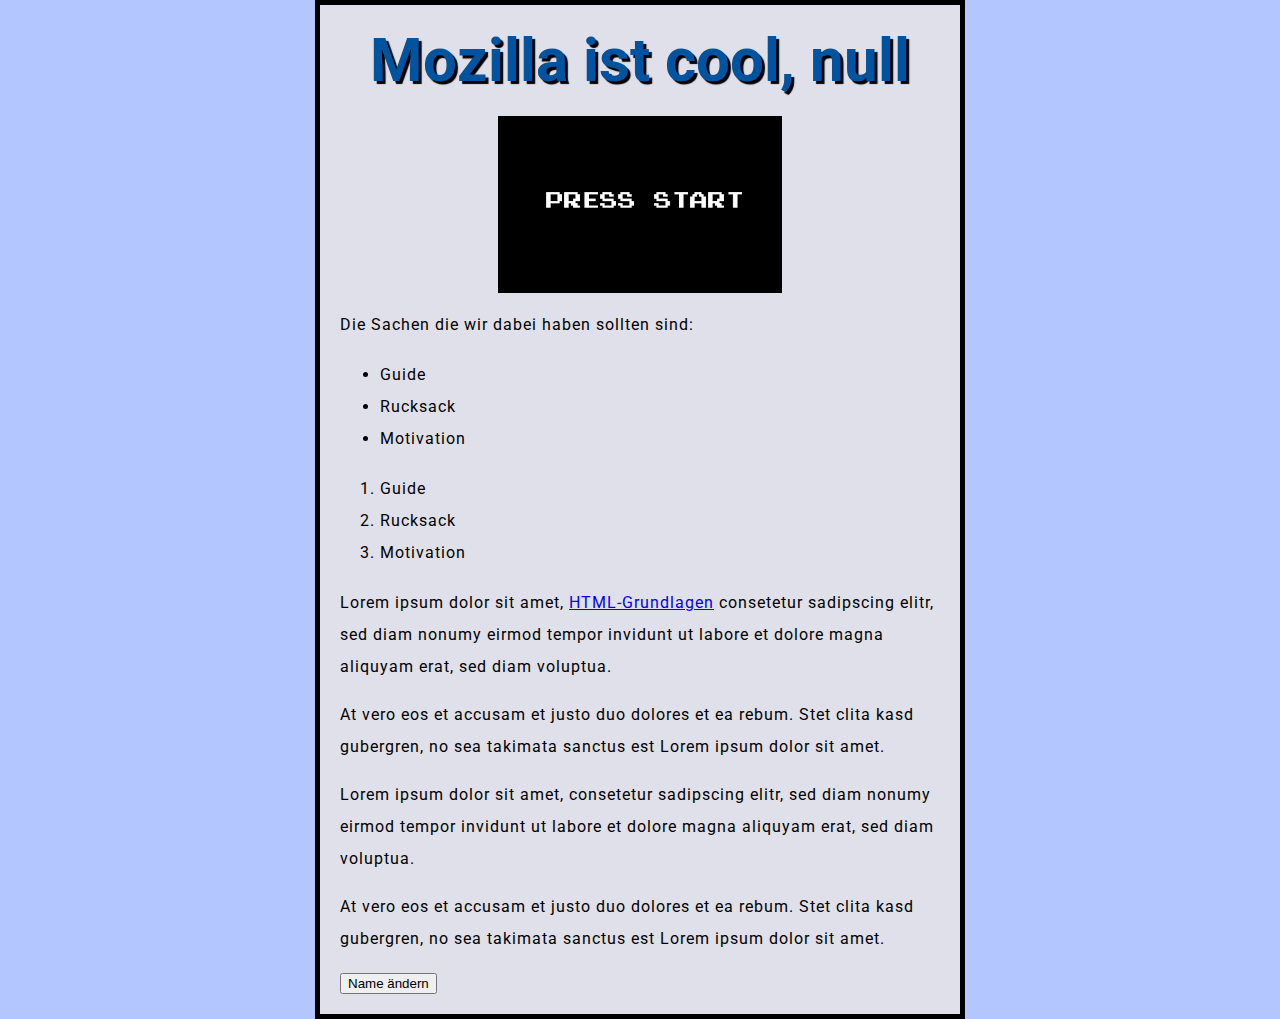
==== index.html @ 06edd3cd "Add files via upload" ====
<!DOCTYPE html>
<html>
  <head>
    <meta charset="utf-8">
    <title>Mein Testseite</title>
	<link href="styles/style.css" rel="stylesheet" type="text/css">
	<link href="https://fonts.googleapis.com/css2?family=Gruppo&family=Roboto:wght@300&display=swap" rel="stylesheet"> 
  </head>
  <body>
	<h1>Die Reise beginnt..</h1>
    <img src="bilder/index.png" alt="Mein Testbild">
	<p>Die Sachen die wir dabei haben sollten sind: </p>
	
	<ul>
	<li>Guide</li>
	<li>Rucksack</li>
	<li>Motivation</li>
	</ul>
	
	<ol>
	<li>Guide</li>
	<li>Rucksack</li>
	<li>Motivation</li>
	</ol>
	
	<p>Lorem ipsum dolor sit amet, <a href="https://developer.mozilla.org/de/docs/Learn/Getting_started_with_the_web/HTML_basics">HTML-Grundlagen</a> consetetur sadipscing elitr, 
	sed diam nonumy eirmod tempor invidunt ut labore et dolore magna 
	aliquyam erat, sed diam voluptua.</p>
	<p>At vero eos et accusam et justo 
	duo dolores et ea rebum. Stet clita kasd gubergren, no sea takimata 
	sanctus est Lorem ipsum dolor sit amet. </p>
	<p>Lorem ipsum dolor sit amet, 
	consetetur sadipscing elitr, sed diam nonumy eirmod tempor invidunt ut 
	labore et dolore magna aliquyam erat, sed diam voluptua. </p>
	<p>At vero eos et 
	accusam et justo duo dolores et ea rebum. Stet clita kasd gubergren, no sea 
	takimata sanctus est Lorem ipsum dolor sit amet.</p>
	
	<button>Name ändern</button>
	<script src="scripts/main.js"></script>
  </body>
</html>
---- styles/style.css ----
html {
  font-size: 18px; /* px bedeutet 'pixels': die Schriftgröße wird auf 10 Pixel gesetzt  */
  font-family: 'Roboto', sans-serif; /* hier kommt der Name der ausgewählten Schriftfamilie hin */
}

h1 {
  font-size: 60px;
  text-align: center;
}

p, li {
  font-size: 16px;
  line-height: 2;
  letter-spacing: 1px;
}

/*html-> ganze Seite, alle Elemente; 
	Eigenschaften werden an die Elemente innerhalb eines Elements weiter vererbt*/
html {
  background-color: #b3c6ff;
}

body {
  width: 600px;
  margin: 0 auto;
  background-color: #e0e0eb;
  padding: 0 20px 20px 20px;
  border: 5px solid black;
}

h1 {
  margin: 0;
  padding: 20px 0;
  color: #00539F;
  text-shadow: 3px 3px 1px black;
}

img {
  display: block;
  margin: 0 auto;
}
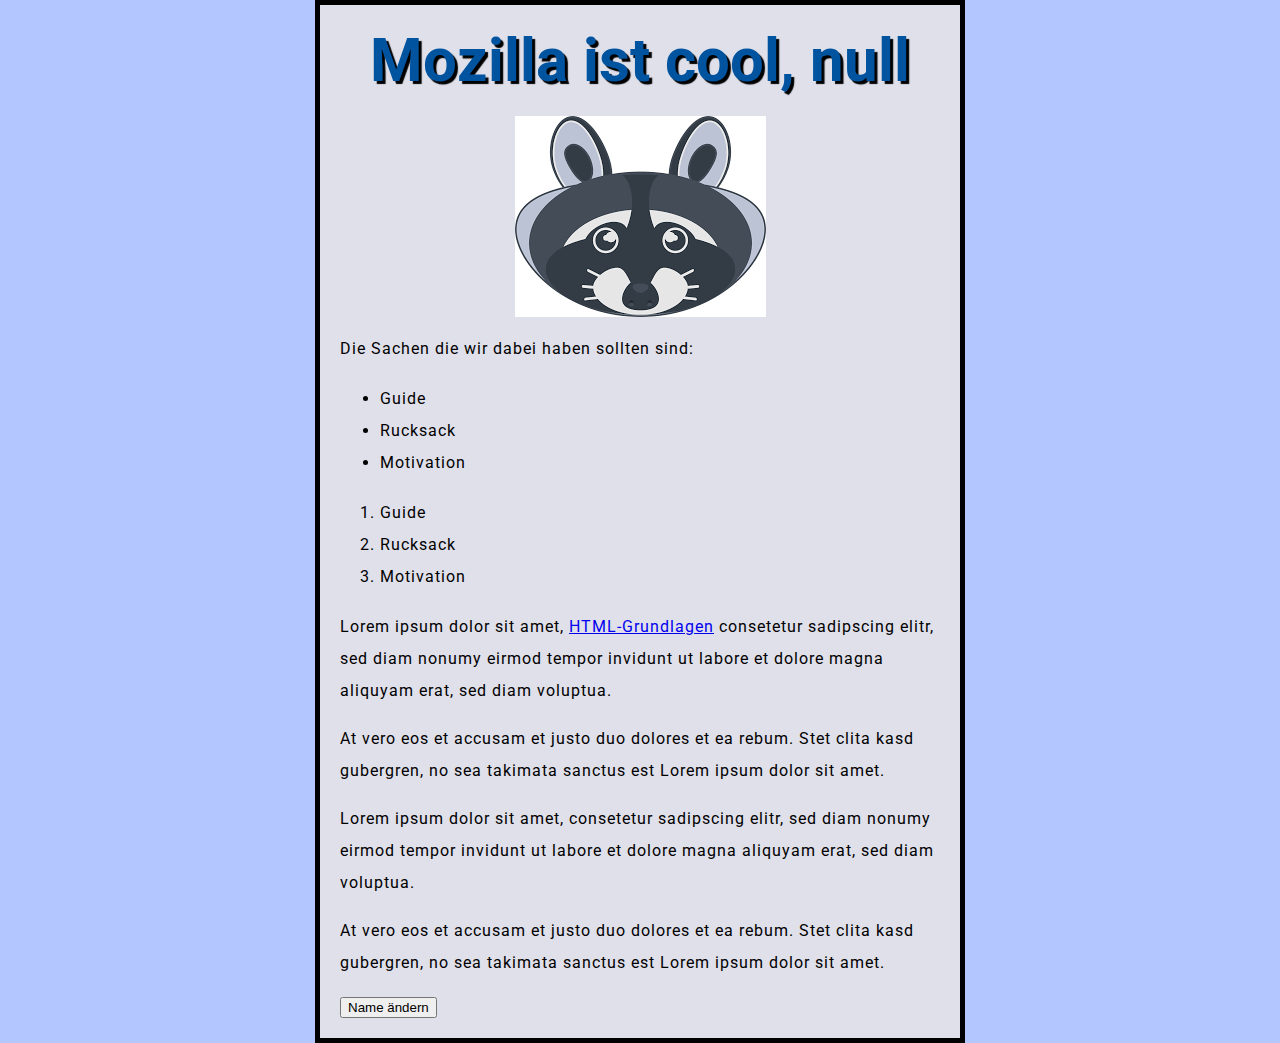
==== commit 8895aa6c: "Add files via upload" ====
--- a/index.html
+++ b/index.html
@@ -8,7 +8,7 @@
   </head>
   <body>
 	<h1>Die Reise beginnt..</h1>
-    <img src="bilder/index.png" alt="Mein Testbild">
+    <img src="bilder/index2.png" alt="Mein Testbild">
 	<p>Die Sachen die wir dabei haben sollten sind: </p>
 	
 	<ul>
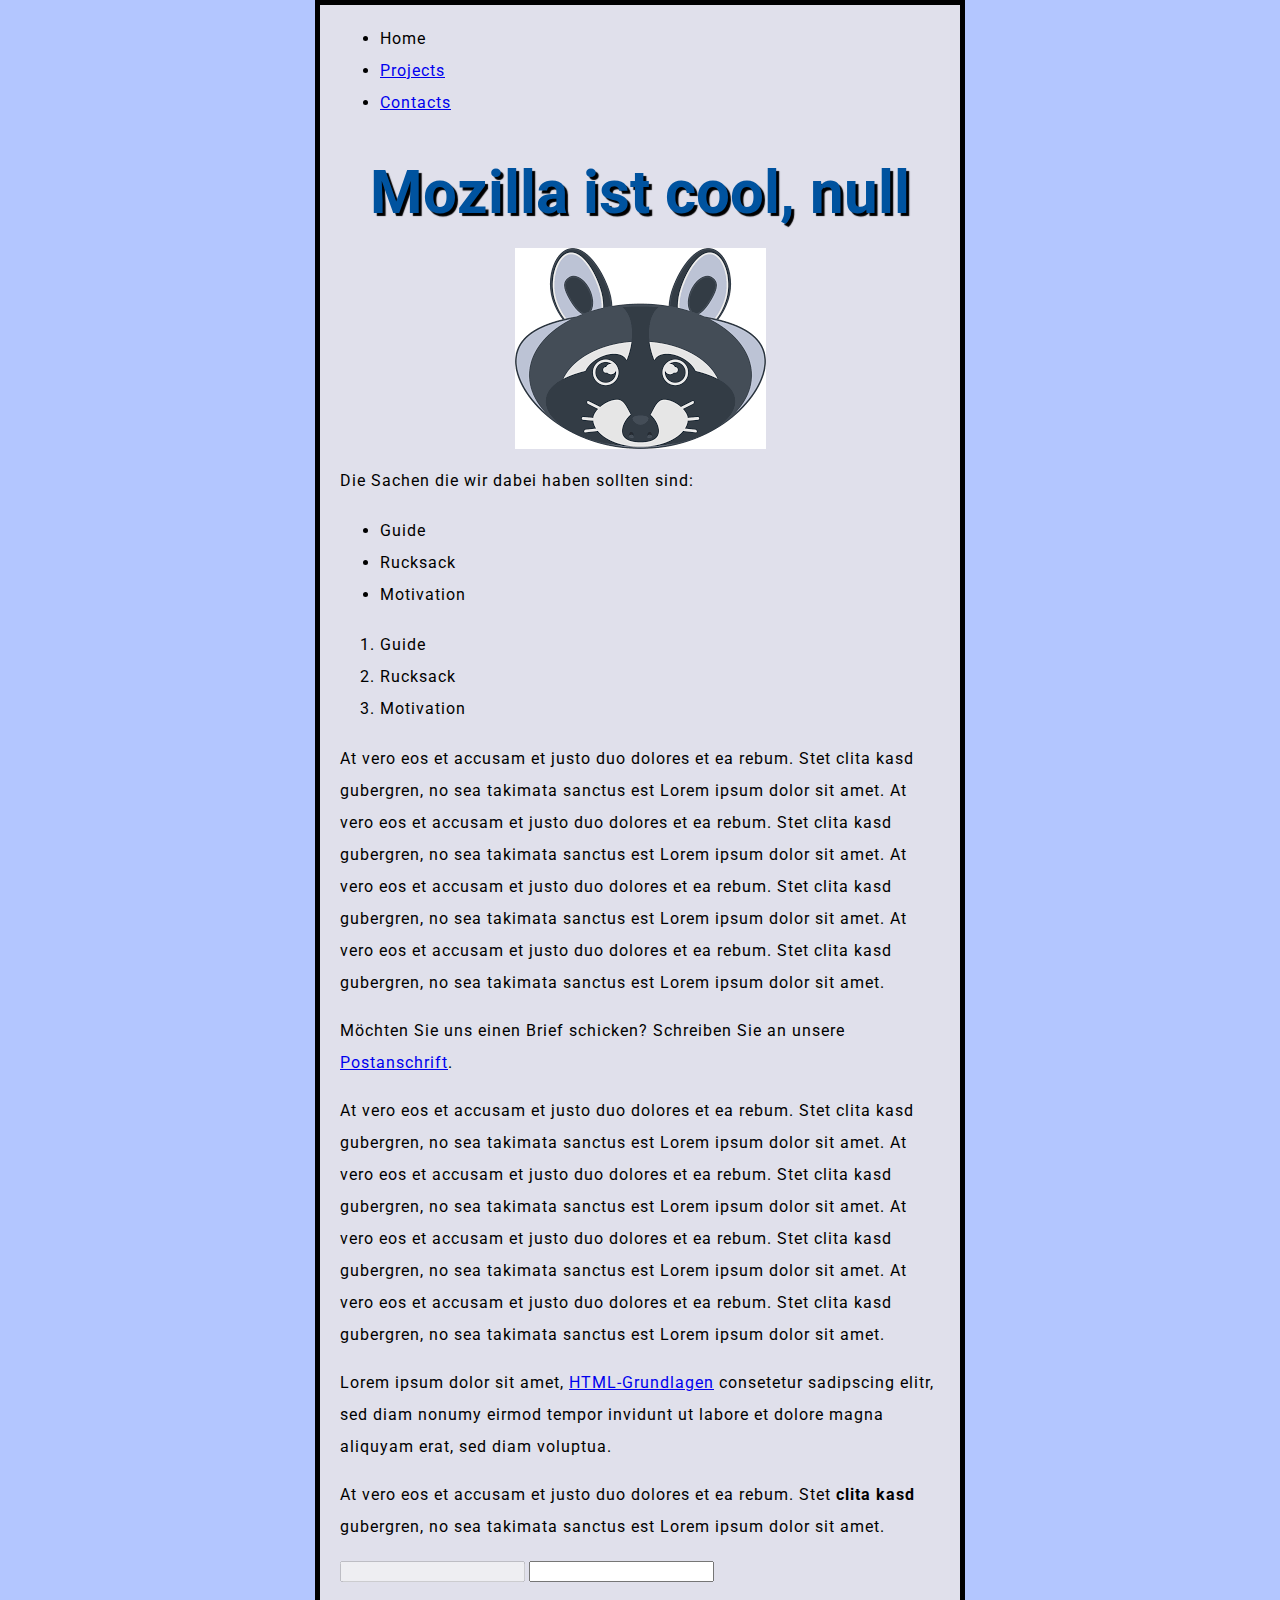
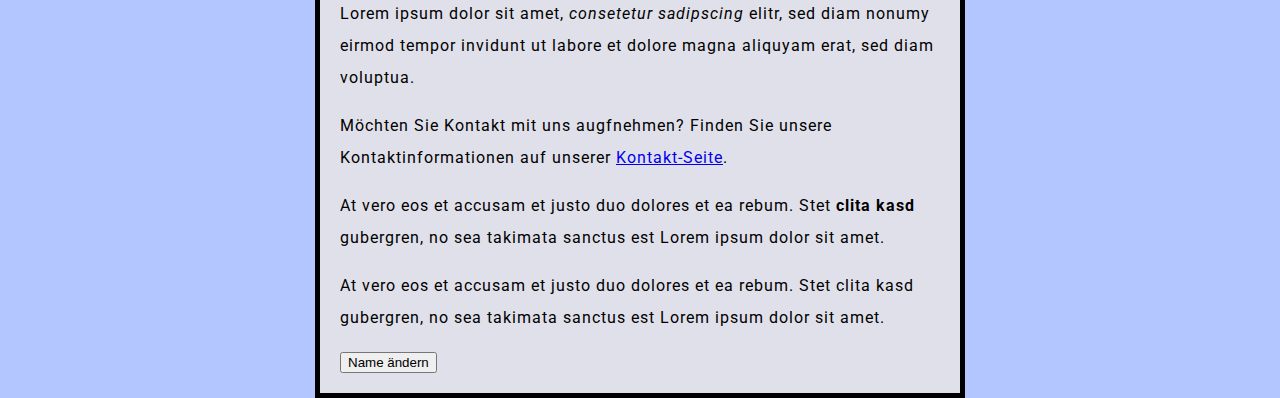
==== commit c32d57a2: "Add files via upload" ====
--- a/index.html
+++ b/index.html
@@ -1,12 +1,23 @@
 <!DOCTYPE html>
-<html>
+<html lang="de">
   <head>
     <meta charset="utf-8">
     <title>Mein Testseite</title>
 	<link href="styles/style.css" rel="stylesheet" type="text/css">
 	<link href="https://fonts.googleapis.com/css2?family=Gruppo&family=Roboto:wght@300&display=swap" rel="stylesheet"> 
+	<meta name="author" content="Caglar Calayir">
+	<meta name="description" content="Eine Beschreibung welche zum Inhalt der Seite passende Stichwörter enthält, 
+		ist ein sinnvoller Weg, die Webseite in Suchmaschinen zu relevanten Suchbegriffen weiter oben erscheinen zu 
+		lassen.Diese Beschreibung wird zB.: für SEO verwendet.">
+	<link rel="shortcut icon" href="favicon.ico" type="image/x-icon">
   </head>
   <body>
+	<ul>
+		<li>Home</li>
+		<li><a href="projects.html">Projects</a></li>
+		<li><a href="contacts.html">Contacts</a></li>
+	</ul>
+  
 	<h1>Die Reise beginnt..</h1>
     <img src="bilder/index2.png" alt="Mein Testbild">
 	<p>Die Sachen die wir dabei haben sollten sind: </p>
@@ -23,15 +34,49 @@
 	<li>Motivation</li>
 	</ol>
 	
-	<p>Lorem ipsum dolor sit amet, <a href="https://developer.mozilla.org/de/docs/Learn/Getting_started_with_the_web/HTML_basics">HTML-Grundlagen</a> consetetur sadipscing elitr, 
+	<p>At vero eos et 
+	accusam et justo duo dolores et ea rebum. Stet clita kasd gubergren, no sea 
+	takimata sanctus est Lorem ipsum dolor sit amet. At vero eos et 
+	accusam et justo duo dolores et ea rebum. Stet clita kasd gubergren, no sea 
+	takimata sanctus est Lorem ipsum dolor sit amet. At vero eos et 
+	accusam et justo duo dolores et ea rebum. Stet clita kasd gubergren, no sea 
+	takimata sanctus est Lorem ipsum dolor sit amet. At vero eos et 
+	accusam et justo duo dolores et ea rebum. Stet clita kasd gubergren, no sea 
+	takimata sanctus est Lorem ipsum dolor sit amet.</p>
+	
+	<p>Möchten Sie uns einen Brief schicken? Schreiben Sie an unsere  <a href="contacts.html#postanschrift">Postanschrift</a>.</p>
+	
+	<p>At vero eos et 
+	accusam et justo duo dolores et ea rebum. Stet clita kasd gubergren, no sea 
+	takimata sanctus est Lorem ipsum dolor sit amet. At vero eos et 
+	accusam et justo duo dolores et ea rebum. Stet clita kasd gubergren, no sea 
+	takimata sanctus est Lorem ipsum dolor sit amet. At vero eos et 
+	accusam et justo duo dolores et ea rebum. Stet clita kasd gubergren, no sea 
+	takimata sanctus est Lorem ipsum dolor sit amet. At vero eos et 
+	accusam et justo duo dolores et ea rebum. Stet clita kasd gubergren, no sea 
+	takimata sanctus est Lorem ipsum dolor sit amet.</p>
+	
+	<p>Lorem ipsum dolor sit amet, <a target="_blank" title="The Mozilla homepage" href="https://developer.mozilla.org/de/docs/Learn/Getting_started_with_the_web/HTML_basics">HTML-Grundlagen</a> consetetur sadipscing elitr, 
 	sed diam nonumy eirmod tempor invidunt ut labore et dolore magna 
 	aliquyam erat, sed diam voluptua.</p>
 	<p>At vero eos et accusam et justo 
-	duo dolores et ea rebum. Stet clita kasd gubergren, no sea takimata 
+	duo dolores et ea rebum. Stet <strong>clita kasd</strong> gubergren, no sea takimata 
 	sanctus est Lorem ipsum dolor sit amet. </p>
+	<input type="text" disabled="disabled">
+	<input type="text">
+	
 	<p>Lorem ipsum dolor sit amet, 
-	consetetur sadipscing elitr, sed diam nonumy eirmod tempor invidunt ut 
+	<em>consetetur sadipscing </em>elitr, sed diam nonumy eirmod tempor invidunt ut 
 	labore et dolore magna aliquyam erat, sed diam voluptua. </p>
+	
+	<p>Möchten Sie Kontakt mit uns augfnehmen?
+	Finden Sie unsere Kontaktinformationen auf unserer <a href="contacts.html">Kontakt-Seite</a>.</p>
+	
+	
+	<p>At vero eos et accusam et justo 
+	duo dolores et ea rebum. Stet <strong>clita kasd</strong> gubergren, no sea takimata 
+	sanctus est Lorem ipsum dolor sit amet. </p>
+	
 	<p>At vero eos et 
 	accusam et justo duo dolores et ea rebum. Stet clita kasd gubergren, no sea 
 	takimata sanctus est Lorem ipsum dolor sit amet.</p>
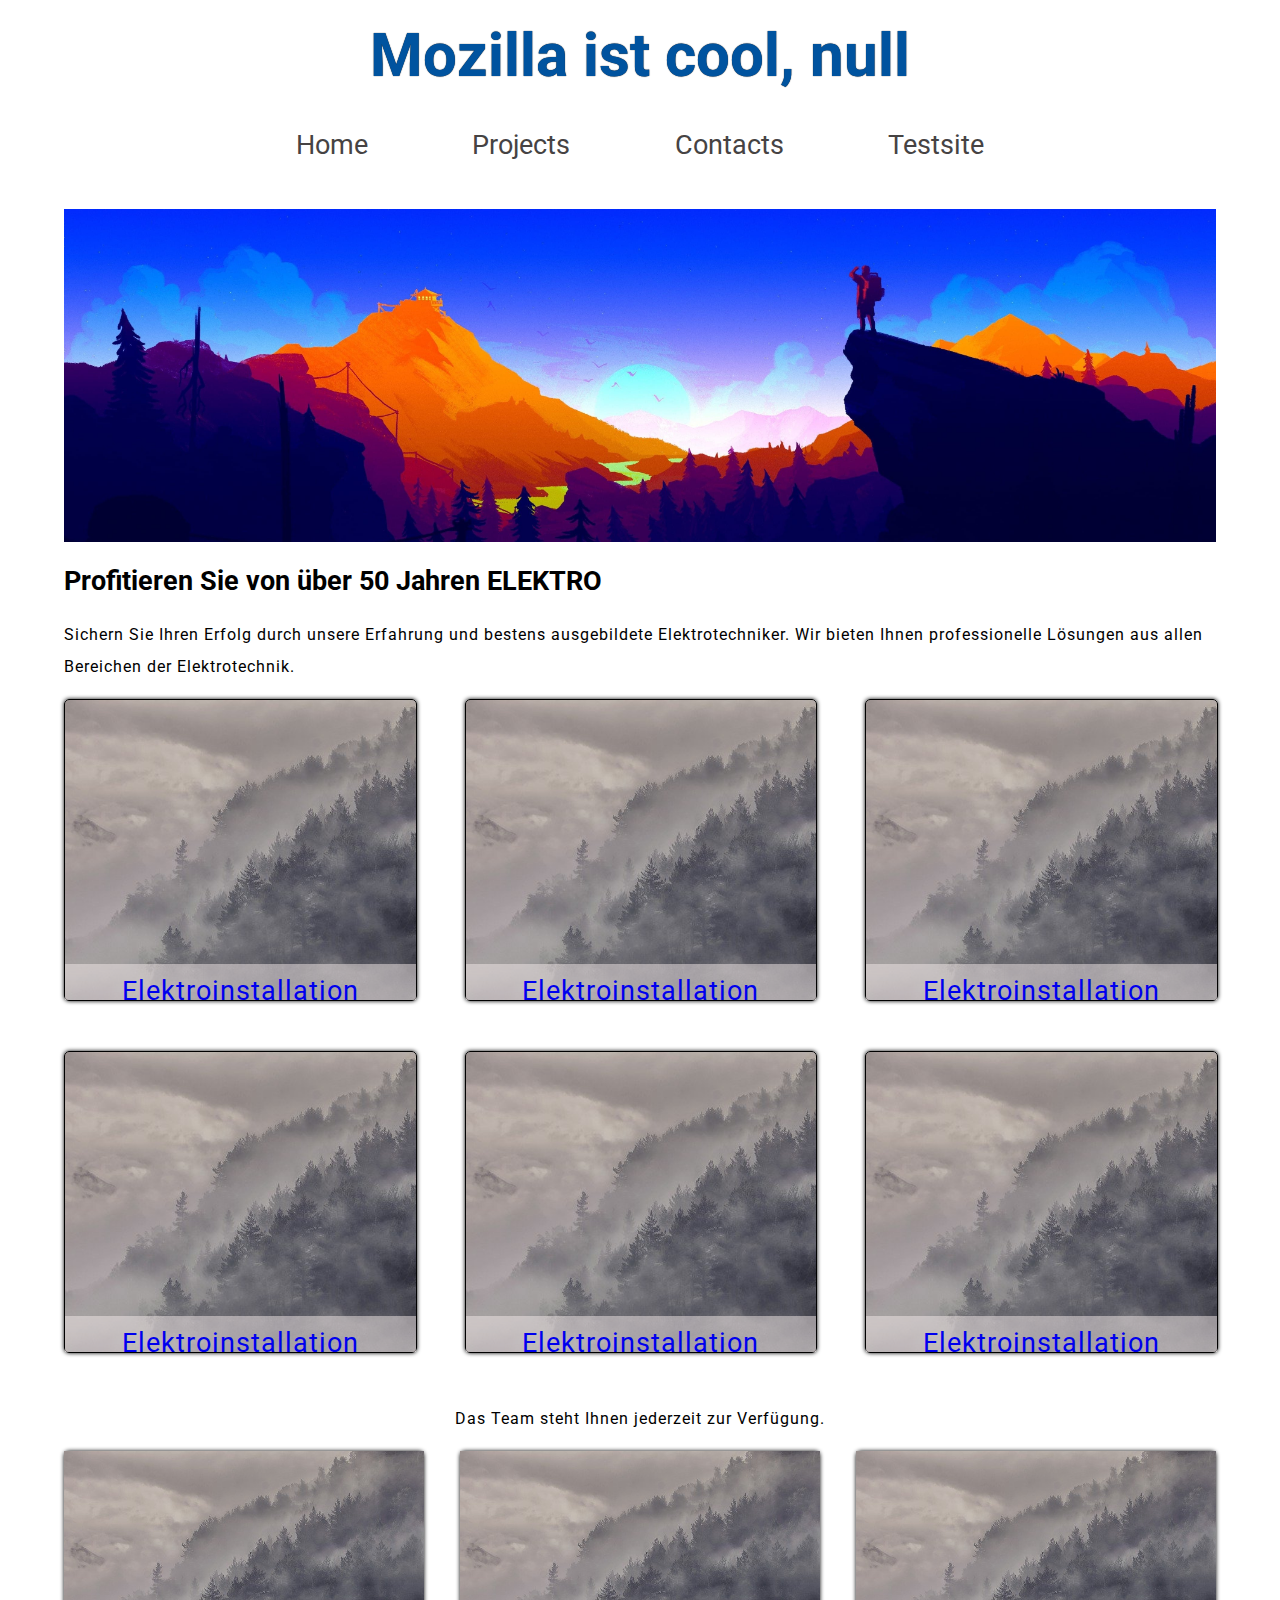
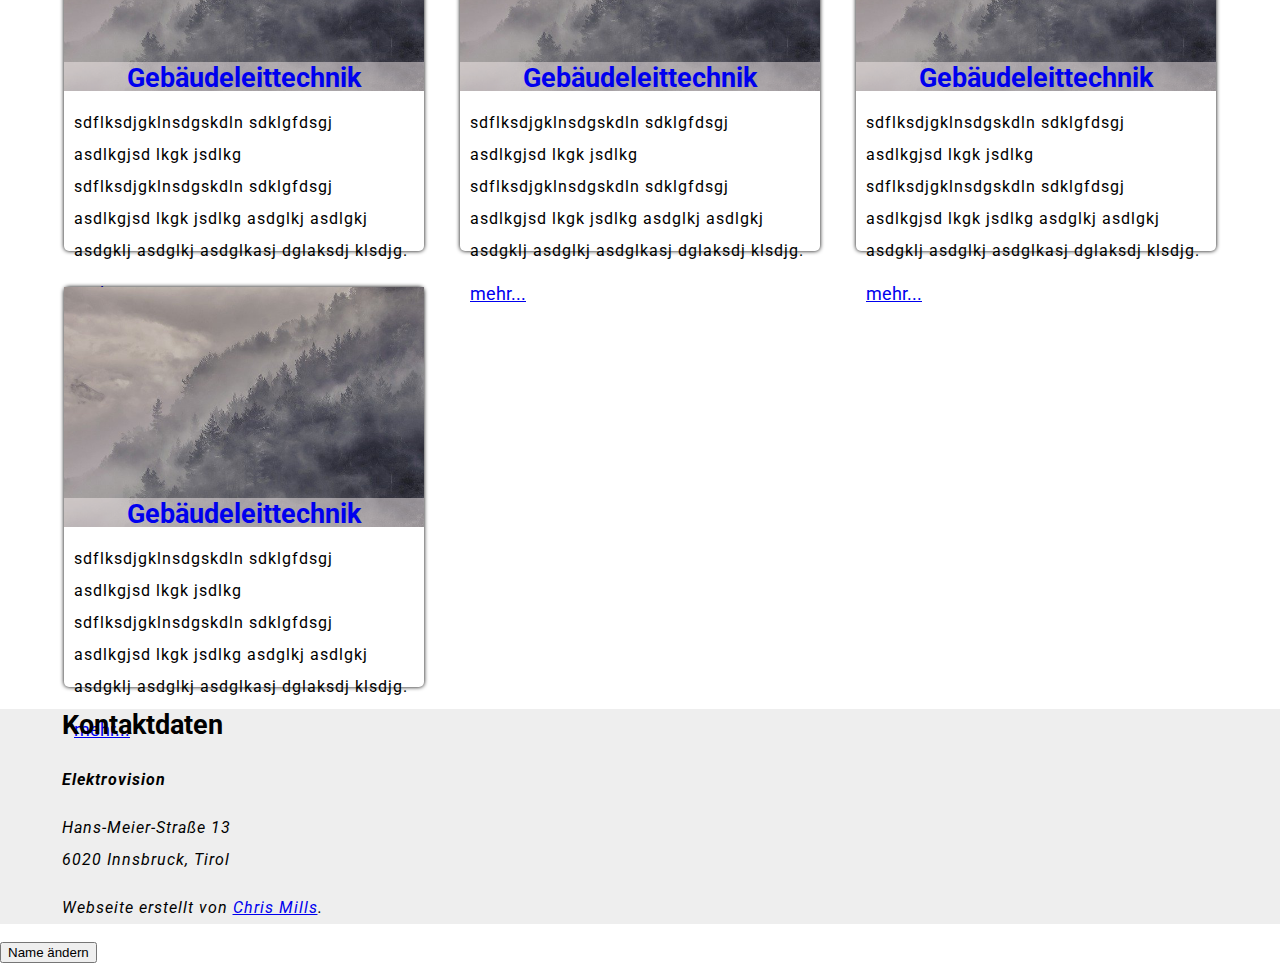
==== commit 5b24abb4: "Add files via upload" ====
--- a/index.html
+++ b/index.html
@@ -1,87 +1,259 @@
 <!DOCTYPE html>
 <html lang="de">
-  <head>
-    <meta charset="utf-8">
-    <title>Mein Testseite</title>
-	<link href="styles/style.css" rel="stylesheet" type="text/css">
-	<link href="https://fonts.googleapis.com/css2?family=Gruppo&family=Roboto:wght@300&display=swap" rel="stylesheet"> 
+
+<head>
+	<title>Mein Testseite</title>
+
+	<meta charset="utf-8">
+	<meta name="keywords" content="HTML, CSS, JavaScript">
 	<meta name="author" content="Caglar Calayir">
 	<meta name="description" content="Eine Beschreibung welche zum Inhalt der Seite passende Stichwörter enthält, 
 		ist ein sinnvoller Weg, die Webseite in Suchmaschinen zu relevanten Suchbegriffen weiter oben erscheinen zu 
 		lassen.Diese Beschreibung wird zB.: für SEO verwendet.">
+	<meta name="viewport" content="width=device-width, initial-scale=1.0">
+
+	<link href="styles/style.css" rel="stylesheet" type="text/css">
+	<link href="https://fonts.googleapis.com/css2?family=Gruppo&family=Roboto:wght@300&display=swap" rel="stylesheet">
 	<link rel="shortcut icon" href="favicon.ico" type="image/x-icon">
-  </head>
-  <body>
-	<ul>
-		<li>Home</li>
-		<li><a href="projects.html">Projects</a></li>
-		<li><a href="contacts.html">Contacts</a></li>
-	</ul>
-  
-	<h1>Die Reise beginnt..</h1>
-    <img src="bilder/index2.png" alt="Mein Testbild">
-	<p>Die Sachen die wir dabei haben sollten sind: </p>
-	
-	<ul>
-	<li>Guide</li>
-	<li>Rucksack</li>
-	<li>Motivation</li>
-	</ul>
-	
-	<ol>
-	<li>Guide</li>
-	<li>Rucksack</li>
-	<li>Motivation</li>
-	</ol>
-	
-	<p>At vero eos et 
-	accusam et justo duo dolores et ea rebum. Stet clita kasd gubergren, no sea 
-	takimata sanctus est Lorem ipsum dolor sit amet. At vero eos et 
-	accusam et justo duo dolores et ea rebum. Stet clita kasd gubergren, no sea 
-	takimata sanctus est Lorem ipsum dolor sit amet. At vero eos et 
-	accusam et justo duo dolores et ea rebum. Stet clita kasd gubergren, no sea 
-	takimata sanctus est Lorem ipsum dolor sit amet. At vero eos et 
-	accusam et justo duo dolores et ea rebum. Stet clita kasd gubergren, no sea 
-	takimata sanctus est Lorem ipsum dolor sit amet.</p>
-	
-	<p>Möchten Sie uns einen Brief schicken? Schreiben Sie an unsere  <a href="contacts.html#postanschrift">Postanschrift</a>.</p>
-	
-	<p>At vero eos et 
-	accusam et justo duo dolores et ea rebum. Stet clita kasd gubergren, no sea 
-	takimata sanctus est Lorem ipsum dolor sit amet. At vero eos et 
-	accusam et justo duo dolores et ea rebum. Stet clita kasd gubergren, no sea 
-	takimata sanctus est Lorem ipsum dolor sit amet. At vero eos et 
-	accusam et justo duo dolores et ea rebum. Stet clita kasd gubergren, no sea 
-	takimata sanctus est Lorem ipsum dolor sit amet. At vero eos et 
-	accusam et justo duo dolores et ea rebum. Stet clita kasd gubergren, no sea 
-	takimata sanctus est Lorem ipsum dolor sit amet.</p>
-	
-	<p>Lorem ipsum dolor sit amet, <a target="_blank" title="The Mozilla homepage" href="https://developer.mozilla.org/de/docs/Learn/Getting_started_with_the_web/HTML_basics">HTML-Grundlagen</a> consetetur sadipscing elitr, 
-	sed diam nonumy eirmod tempor invidunt ut labore et dolore magna 
-	aliquyam erat, sed diam voluptua.</p>
-	<p>At vero eos et accusam et justo 
-	duo dolores et ea rebum. Stet <strong>clita kasd</strong> gubergren, no sea takimata 
-	sanctus est Lorem ipsum dolor sit amet. </p>
-	<input type="text" disabled="disabled">
-	<input type="text">
-	
-	<p>Lorem ipsum dolor sit amet, 
-	<em>consetetur sadipscing </em>elitr, sed diam nonumy eirmod tempor invidunt ut 
-	labore et dolore magna aliquyam erat, sed diam voluptua. </p>
-	
-	<p>Möchten Sie Kontakt mit uns augfnehmen?
-	Finden Sie unsere Kontaktinformationen auf unserer <a href="contacts.html">Kontakt-Seite</a>.</p>
-	
-	
-	<p>At vero eos et accusam et justo 
-	duo dolores et ea rebum. Stet <strong>clita kasd</strong> gubergren, no sea takimata 
-	sanctus est Lorem ipsum dolor sit amet. </p>
-	
-	<p>At vero eos et 
-	accusam et justo duo dolores et ea rebum. Stet clita kasd gubergren, no sea 
-	takimata sanctus est Lorem ipsum dolor sit amet.</p>
-	
+</head>
+
+<body>
+	<header>
+		<h1>Die Reise beginnt..</h1>
+
+		<nav>
+			<ul>
+				<li><a href=#>Home</a></li>
+				<li><a href="projects.html">Projects</a></li>
+				<li><a href="contacts.html">Contacts</a></li>
+				<li><a href="testsite.html">Testsite</a></li>
+			</ul>
+		</nav>
+
+	</header>
+
+	<main>
+		<!-- <div class="intro">
+			
+		</div>-->
+		<img id="pic" src="bilder/00.jpg">
+
+		<h2>Profitieren Sie von über 50 Jahren ELEKTRO</h2>
+		<p>Sichern Sie Ihren Erfolg durch unsere Erfahrung und bestens
+			ausgebildete Elektrotechniker. Wir bieten Ihnen professionelle
+			Lösungen aus allen Bereichen der Elektrotechnik.
+		</p>
+
+
+		<ul class="cards">
+			<li>
+				<a href="projects.html">
+					<article class="grid-card card5">
+						<p>
+							Elektroinstallation
+						</p>
+					</article>
+				</a>
+			</li>
+			<li>
+				<a href="projects.html">
+					<article class="grid-card card5">
+						<p>
+							Elektroinstallation
+						</p>
+					</article>
+				</a>
+			</li>
+			<li>
+				<a href="projects.html">
+					<article class="grid-card card5">
+						<p>
+							Elektroinstallation
+						</p>
+					</article>
+				</a>
+			</li>
+			<li>
+				<a href="projects.html">
+					<article class="grid-card card5">
+						<p>
+							Elektroinstallation
+						</p>
+					</article>
+				</a>
+			</li>
+			<li>
+				<a href="projects.html">
+					<article class="grid-card card5">
+						<p>
+							Elektroinstallation
+						</p>
+					</article>
+				</a>
+			</li>
+			<li>
+				<a href="projects.html">
+					<article class="grid-card card5">
+						<p>
+							Elektroinstallation
+						</p>
+					</article>
+				</a>
+			</li>
+		</ul>
+
+
+		<!------------------------------------------------------------------------ 
+			Maneulle Karten/ teilweise OK
+
+				<section class="grid-container">
+			<article class="grid-card card1">
+				<a href="projects.html">
+					<img src="bilder/pb00.jpg" width="100%">
+				</a>
+				<h3 style="position: absolute;">Elektroinstallation</h3>
+			</article>
+			<article class="grid-card card2">
+
+			</article>
+			<article class="grid-card card3">
+				<a href="projects.html">
+					<h3 style="position: absolute;">Elektroinstallation</h3>
+				</a>
+			</article>
+			<article class="grid-card card4">
+
+			</article>
+			<a href="projects.html">
+				<article class="grid-card card5">
+					<p>
+						Elektroinstallation
+					</p>
+				</article>
+			</a>
+
+			<article class="grid-card card6">
+
+			</article>
+			------------------------------------------------------------------------->
+		</section>
+
+		<p class="end">
+			Das Team steht Ihnen jederzeit zur Verfügung.
+		</p>
+
+		<!-- Manuell Rohner ÄHNLICH nachgebaut 
+		<div class="container">
+			<div class="container-top">
+				<p>Netzwerktechnik</p>
+			</div>
+			<div class="container-bottom">
+				<p>
+					sdflksdjgklnsdgskdln sdklgfdsgj asdlkgjsd lkgk jsdlkg
+					sdflksdjgklnsdgskdln sdklgfdsgj asdlkgjsd lkgk jsdlkg
+					asdglkj asdlgkj asdgklj asdglkj asdglkasj dglaksdj klsdjg.
+				</p>
+				<a href="#">
+					mehr...
+				</a>
+			</div>
+		</div>
+		Manuell Rohner ÄHNLICH nachgebaut -ENDE-->
+
+		<div class="rohner-grid">
+			<!-- Manuell Rohner GENAU nachgebaut -->
+			<article class="hoi">
+				<a class="test" href="#" ;>
+					<h3>
+						Gebäudeleittechnik
+					</h3>
+				</a>
+				<div>
+					<p class="descr">
+						sdflksdjgklnsdgskdln sdklgfdsgj asdlkgjsd lkgk jsdlkg
+						sdflksdjgklnsdgskdln sdklgfdsgj asdlkgjsd lkgk jsdlkg
+						asdglkj asdlgkj asdgklj asdglkj asdglkasj dglaksdj klsdjg.
+					</p>
+				</div>
+				<a href="#">
+					mehr...
+				</a>
+			</article>
+			<article class="hoi">
+				<a class="test" href="#" ;>
+					<h3>
+						Gebäudeleittechnik
+					</h3>
+				</a>
+				<div>
+					<p class="descr">
+						sdflksdjgklnsdgskdln sdklgfdsgj asdlkgjsd lkgk jsdlkg
+						sdflksdjgklnsdgskdln sdklgfdsgj asdlkgjsd lkgk jsdlkg
+						asdglkj asdlgkj asdgklj asdglkj asdglkasj dglaksdj klsdjg.
+					</p>
+				</div>
+				<a href="#">
+					mehr...
+				</a>
+			</article>
+			<article class="hoi">
+				<a class="test" href="#" ;>
+					<h3>
+						Gebäudeleittechnik
+					</h3>
+				</a>
+				<div>
+					<p class="descr">
+						sdflksdjgklnsdgskdln sdklgfdsgj asdlkgjsd lkgk jsdlkg
+						sdflksdjgklnsdgskdln sdklgfdsgj asdlkgjsd lkgk jsdlkg
+						asdglkj asdlgkj asdgklj asdglkj asdglkasj dglaksdj klsdjg.
+					</p>
+				</div>
+				<a href="#">
+					mehr...
+				</a>
+			</article>
+			<article class="hoi">
+				<a class="test" href="#" ;>
+					<h3>
+						Gebäudeleittechnik
+					</h3>
+				</a>
+				<div>
+					<p class="descr">
+						sdflksdjgklnsdgskdln sdklgfdsgj asdlkgjsd lkgk jsdlkg
+						sdflksdjgklnsdgskdln sdklgfdsgj asdlkgjsd lkgk jsdlkg
+						asdglkj asdlgkj asdgklj asdglkj asdglkasj dglaksdj klsdjg.
+					</p>
+				</div>
+				<a href="#">
+					mehr...
+				</a>
+			</article>
+			<!-- Manuell Rohner GENAU nachgebaut - ENDE -->
+
+		</div>
+
+	</main>
+
+	<footer>
+		<div>
+			<h2>Kontaktdaten</h2>
+			<address>
+				<p>Elektrovision</p>
+				<p>Hans-Meier-Straße 13<br>6020 Innsbruck, Tirol</p>
+				<p>Webseite erstellt von <a href="../authors/chris-mills/">Chris Mills</a>.</p>
+			</address>
+		</div>
+	</footer>
+
 	<button>Name ändern</button>
+
+
+
+
+
 	<script src="scripts/main.js"></script>
-  </body>
+</body>
+
 </html>--- a/styles/style.css
+++ b/styles/style.css
@@ -1,41 +1,300 @@
 html {
   font-size: 18px; /* px bedeutet 'pixels': die Schriftgröße wird auf 10 Pixel gesetzt  */
   font-family: 'Roboto', sans-serif; /* hier kommt der Name der ausgewählten Schriftfamilie hin */
-}
-
-h1 {
-  font-size: 60px;
-  text-align: center;
-}
-
-p, li {
-  font-size: 16px;
-  line-height: 2;
-  letter-spacing: 1px;
-}
-
+  background-color: white;
+}
 /*html-> ganze Seite, alle Elemente; 
 	Eigenschaften werden an die Elemente innerhalb eines Elements weiter vererbt*/
-html {
-  background-color: #b3c6ff;
-}
 
 body {
-  width: 600px;
-  margin: 0 auto;
-  background-color: #e0e0eb;
-  padding: 0 20px 20px 20px;
-  border: 5px solid black;
-}
-
+  margin: 0px;
+}
 h1 {
   margin: 0;
   padding: 20px 0;
   color: #00539F;
-  text-shadow: 3px 3px 1px black;
-}
-
-img {
+  text-shadow: 0px 0px 1px black;
+  font-size: 60px;
+  text-align: center;
+}
+p {
+  font-size: 16px;
+  line-height: 2;
+  letter-spacing: 1px;
+}
+
+/*HEADER*/
+nav {
+  height: 50px;
+  background-color: white;
+  width: 70%;
+  margin: 0 auto;
+}
+nav ul {
+  display: flex;
+  padding: 0;
+  list-style-type: none;
+  align-items: center;
+  justify-content: space-evenly;
+}
+nav a, nav span {
+  font-size: 1.5rem;
+  text-decoration: none;
+  color: #464343;
+  
+}
+
+/*MAIN*/
+main {
+  width: 90%;
+  margin: 0px auto;
+  margin-top: 30px;
+  max-width: 1367px;
+}
+
+main > img {
   display: block;
   margin: 0 auto;
+}
+
+
+
+.intro {
+  max-width: 1157px;
+  margin: 0px auto;
+  height: 300px;
+  background-image: url(../bilder/00.jpg);
+  background-size: cover;
+}
+
+#pic {
+  width: 100%;
+}
+
+/*Responsive Funktioniert - start*/
+.cards {
+  margin: 0;
+  padding: 0;
+  list-style: none;
+  display: grid;
+  grid-template-columns: repeat(3, 1fr);
+  grid-gap: 50px;
+}
+@media (max-width: 1100px) {
+  .cards {
+    grid-template-columns: 1fr 1fr;
+  }
+ }
+ @media (max-width: 700px) {
+  .cards {
+    grid-template-columns: 1fr;
+    
+   }
+   
+  nav ul {
+    flex-direction: column;
+
+  }
+  main {
+    margin-top: 80px;
+  }
+}
+/*Responsive Funktioniert - end*/
+ 
+
+
+
+.grid-container {
+  display: grid;
+ /* grid-template-columns: repeat(3, 1fr);*/
+  grid-template-columns: repeat(auto-fill, minmax(300px, 1fr));
+  grid-auto-rows: auto;
+  grid-gap: 2rem;
+  /*grid-template-columns: repeat(auto-fill, minmax(200px, 1fr));
+*/
+}
+.grid-card {
+width: 100%;
+height: 300px;
+border: solid 1px black;  
+border-radius: 5px;
+box-shadow: 0px 0px 4px black;
+transition: all 0.2s ease-in-out;
+max-width: 420px;
+margin: 0 auto;
+}
+.card2 {
+  background-image: url("../bilder/pb00.jpg");
+  background-size: contain;
+  background-repeat: no-repeat;
+  }
+.card3 {
+  background-image: url("../bilder/pb00.jpg");
+  background-size: cover;
+  }
+.card4 {
+background-image: url("../bilder/pb00.jpg");
+background-size: cover;
+}
+.card5 {
+background-image: url("../bilder/pb00.jpg");
+background-size: cover;
+position: relative;
+}
+.card6 {
+  background-image: url("../bilder/pb00.jpg");
+  background-size: cover;
+}
+article.card3 h3 {
+  bottom: 0px;
+}
+.end {
+  margin-top: 50px;
+  text-align: center;
+}
+article > p {
+  background-color: rgba(243, 234, 234, 0.5);
+  position: absolute;
+  bottom: 0px;
+  margin: 0px;
+  padding: 0 0 5 0;
+  width: 100%;
+  height: 12%;
+  text-align: center;
+  font-size: 1.5em;
+}
+.grid-card:hover {
+  color: yellow;
+}
+a:visited {
+  color: black;
+}
+
+
+
+/*FOOTER*/
+footer {
+  background-color: rgb(238, 238, 238);
+  margin: 0;
+  width: 100%;
+}
+footer > div {
+  max-width: 1157px;
+  margin: 0px auto;
+}
+address p:first-child {
+  font-weight: bold;
+}
+
+
+
+/* Elektrorohner nachbauen*/
+
+.container {
+  width: 440px;
+  height: 500px;
+  
+  border-radius: 5px;
+  transition: all 0.2s ease-in-out;
+}
+.container-top {
+height: 66.67%;
+width: 100%;
+margin: 0px;
+background-image: url("../bilder/pb00.jpg");
+background-size: cover;
+position: relative;
+
+}
+.container-top > p {
+  position: absolute;
+  bottom: 0px;
+  width: 100%;
+  height: 12%;
+  margin: 0px;
+  background-color: rgba(243, 234, 234, 0.5);
+  text-align: center;
+  font-size: 1.5em;
+}
+.container-bottom {
+  height: 33.3%;
+  width: 100%;
+}
+.container:hover {
+  color: yellow;
+}
+
+
+
+.rohner-grid {
+  display: grid;
+  grid-template-columns: repeat(3, 1fr);
+  grid-gap: 2rem;
+}
+/*Responsive Funktioniert - start*/
+@media (max-width: 1100px) {
+  .rohner-grid {
+    grid-template-columns: 1fr 1fr;
+  }
+ }
+ @media (max-width: 700px) {
+  .rohner-grid {
+    grid-template-columns: 1fr;
+  }
+}
+
+/*Responsive Funktioniert - end*/
+.hoi {
+  width: 100%;
+  max-width: 420px;
+  height: 400px;
+  margin: 0 auto;
+  border-radius: 5px;
+  box-shadow: 0px 0px 4px black;
+  transition: all 0.2s ease-in-out;
+}
+.test {
+  display: block;
+  width: 100%;
+  height: 60%;
+  background-image: url("../bilder/pb00.jpg");
+  background-size: cover;
+  position: relative;
+}
+.test > h3 {
+  position: absolute;
+  bottom: 0px;
+  width: 100%;
+  height: 12%;
+  margin: 0px;
+  background-color: rgba(243, 234, 234, 0.5);
+  text-align: center;
+  font-size: 1.5em;
+  transition: all 0.2s ease-in-out;
+}
+p.descr {
+  padding: 0 10px;
+}
+.hoi a:last-child {
+  padding: 0 10px;
+}
+
+.hoi:hover {
+  color: orange;
+  background: #f5f5f5;
+    background-color: rgb(245, 245, 245);
+    background-position-x: 0%;
+    background-position-y: 0%;
+    background-repeat: repeat;
+    background-attachment: scroll;
+    background-image: none;
+    background-size: auto;
+    background-origin: padding-box;
+    background-clip: border-box;
+cursor: pointer;
+}
+.hoi:hover h3{
+  color: rgb(206, 139, 15);
+  background-color: rgba(243, 234, 234, 0.8);
+  cursor: pointer;
 }